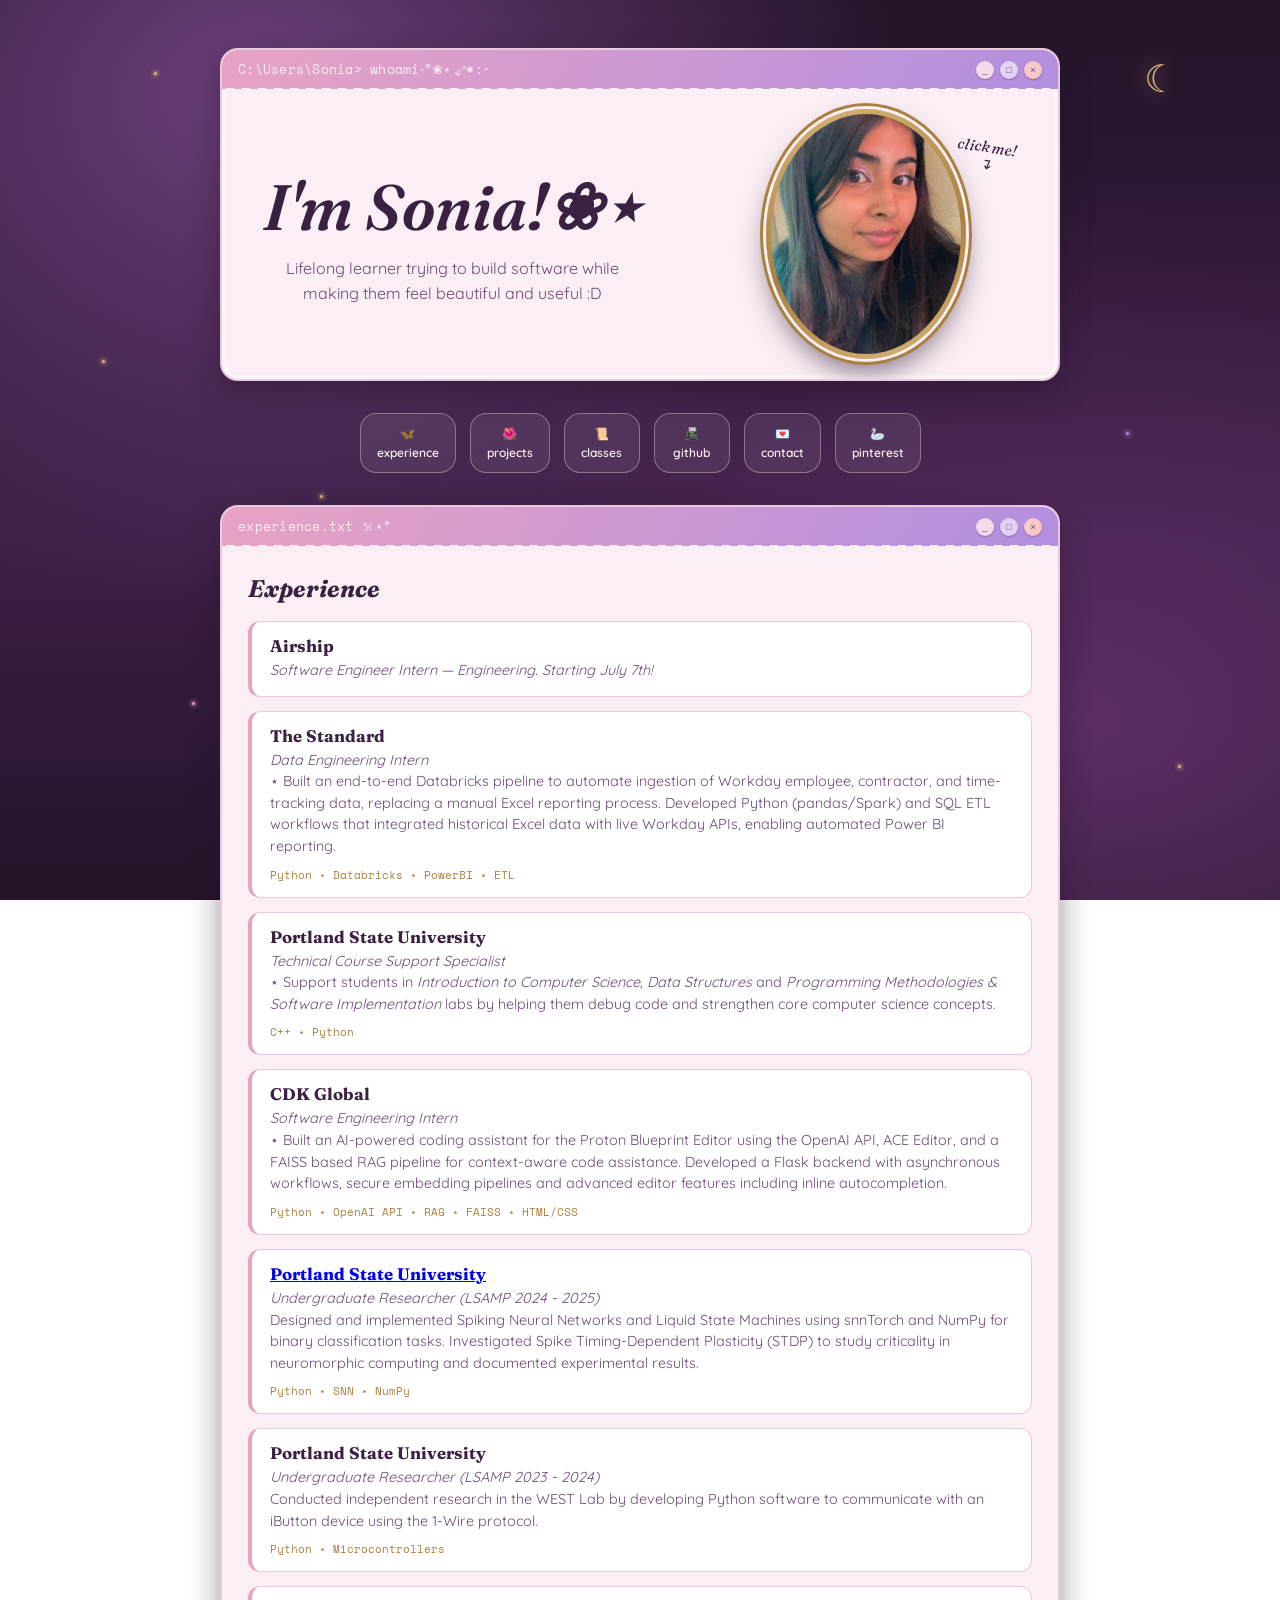
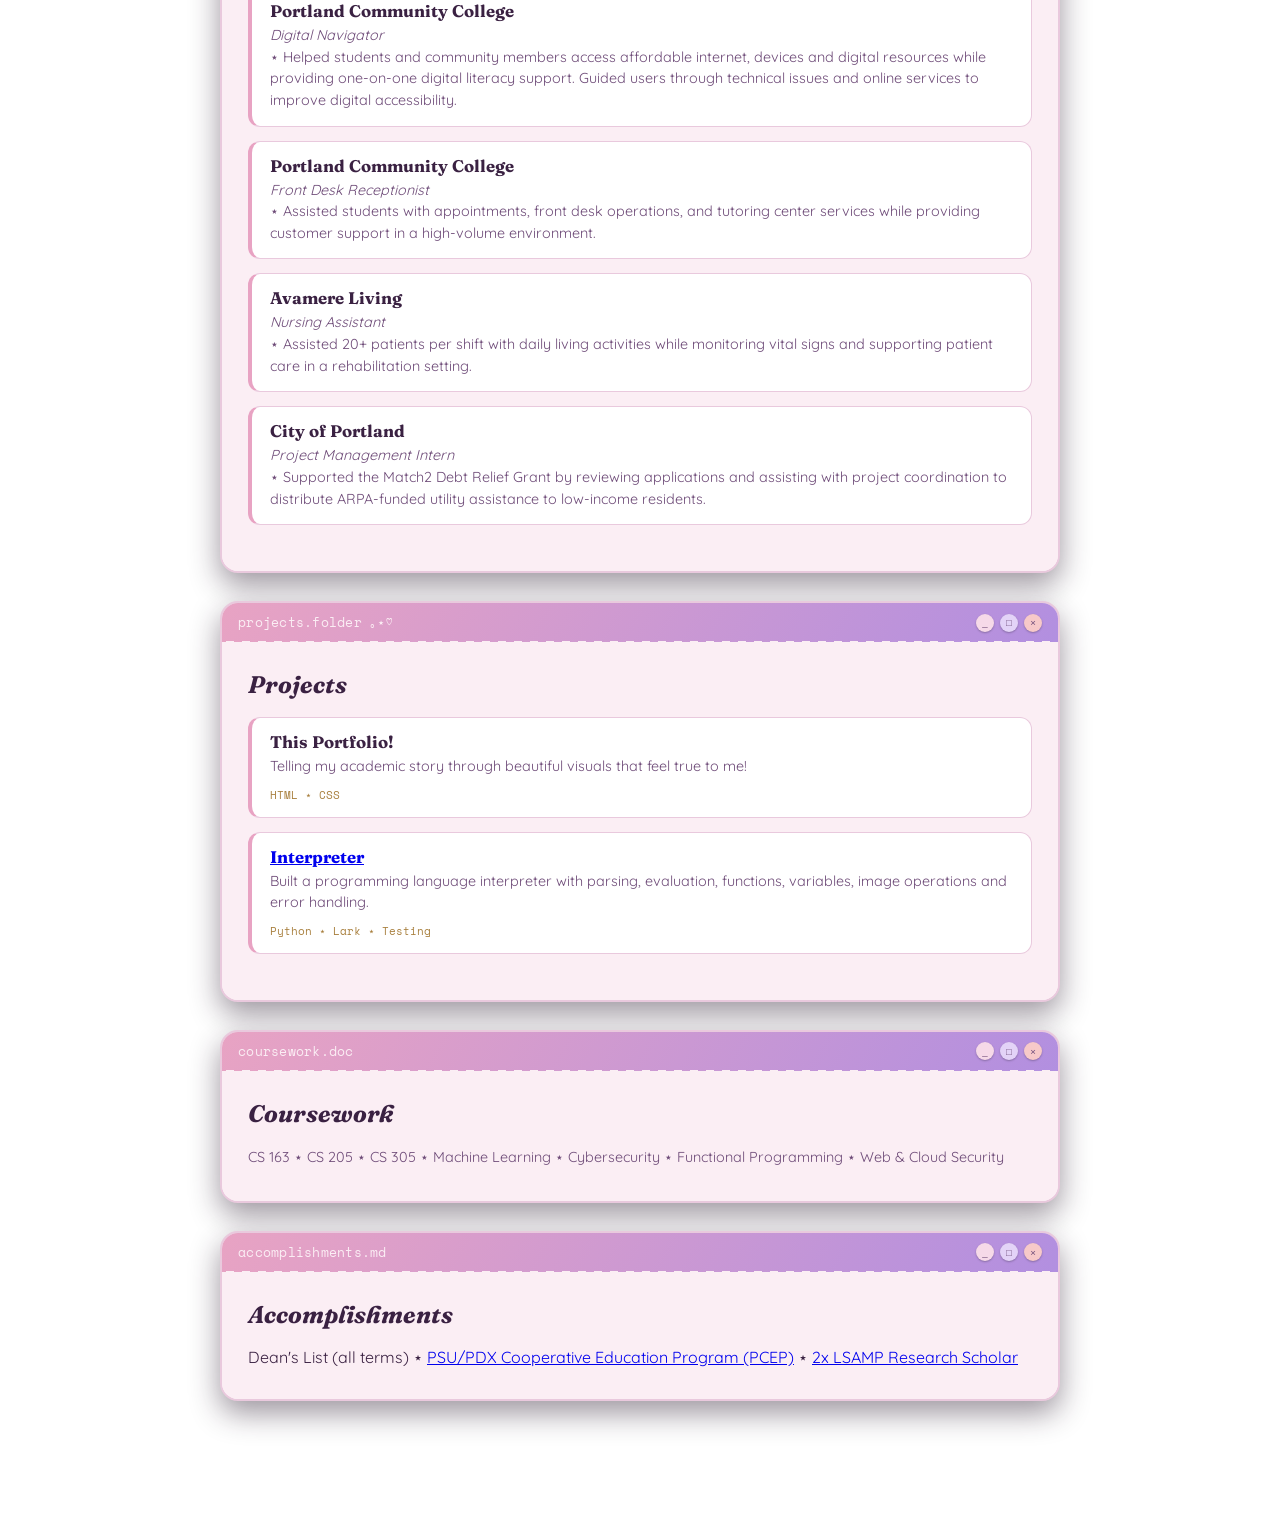
==== pages/index.html @ 4afd8ce4 "making mroe progress on port" ====
<!DOCTYPE html>
<html lang="en">
<head>
  <meta charset="UTF-8" />
  <title>Sonia Nath</title>
  <link rel="stylesheet" href="../style/style.css">
</head>

<body>
  <!-- ambient decoration: recolored twinkle field + moon -->
  <div class="sparkles">
    <span style="top:8%; left:12%;"></span>
    <span style="top:14%; left:78%;"></span>
    <span style="top:22%; left:35%;"></span>
    <span style="top:30%; left:60%;"></span>
    <span style="top:40%; left:8%;"></span>
    <span style="top:48%; left:88%;"></span>
    <span style="top:55%; left:25%;"></span>
    <span style="top:62%; left:70%;"></span>
    <span style="top:70%; left:45%;"></span>
    <span style="top:78%; left:15%;"></span>
    <span style="top:85%; left:92%;"></span>
    <span style="top:90%; left:55%;"></span>
  </div>
  <div class="moon">☾</div>

  <main class="desktop">
    <section class="window">
      <div class="title-bar">
        <p>C:\Users\Sonia&gt; whoami⋅°❀⋆.ೃ࿔*:･</p>
        <!---<span>✿ sonia.exe</span>--->
        <div class="controls">
          <button>_</button><button>□</button><button>×</button>
        </div>
      </div>

      <div class="hero-layout">

        <div class="hero-copy">
          <div class="hero-text">
              <!---<p class="path">C:\Users\Sonia&gt; whoami</p>--->

              <h1>I'm Sonia!❀⋆</h1>
         </div>

          <div class="about-me">
              <p class="subtitle">
                  Lifelong learner trying to build software while making
                  them feel beautiful and useful :D
              </p>
          </div>
        </div>

        <!-- photo-frame: drop your own image in ../images/ and update the src.
             once you have an ornate frame graphic, add it as:
             <img class="frame-overlay" src="../images/frame.png" alt="" />
             change the href below to whichever page you want the photo to open -->
        <div class="photo-wrap">
          <span class="click-hint">click me!<br>↴</span>

          <a href="./me.html" class="photo-link" aria-label="Learn more about Sonia">
            <div class="photo-frame">
              <img
                    class="hero-photo"
                    src="../images/cutephoto_yes.png"
                    alt="Sonia" />
            </div>
          </a>
        </div>
      </div>
    </section>

    <section class="icons">
      <a href="./experiences.html">🦋<span>experience</span></a>
      <a href="./projects.html">🌺<span>projects</span></a>
      <a href="./coursework.html">📜<span>classes</span></a>
      <a href="https://github.com/sonianath1/portfolio" target="_blank" rel="noopener noreferrer">📠<span>github</span></a>
      <a href="mailto:sonianath1@gmail.com">💌<span>contact</span></a>
      <a href="https://www.pinterest.com/sonianath1/" target="_blank" rel="noopener noreferrer">🦢<span>pinterest</span></a>
    </section>

    <section id="experience" class="window">
      <div class="title-bar">
        <span>experience.txt 𐙚⋆°</span>
        <div class="controls">
          <button>_</button><button>□</button><button>×</button>
        </div>
      </div>

      <div class="window-body">
        <h2>Experience</h2>
        
        <!---Airship experience-->
        <div class="card">
          <h3>Airship</h3>
          <p style="font-style: italic;">Software Engineer Intern — Engineering. Starting July 7th!</p>
        </div>

        <!---The Standard experience-->
        <div class="card">
          <h3>The Standard</h3>
          <p style="font-style: italic;">Data Engineering Intern</p>
          <p>⋆ Built an end-to-end Databricks pipeline to automate ingestion of Workday employee, contractor, and time-tracking data, 
            replacing a manual Excel reporting process. Developed Python (pandas/Spark) and SQL ETL workflows that integrated historical Excel 
            data with live Workday APIs, enabling automated Power BI reporting.</p>
            <span>Python ⋆ Databricks ⋆ PowerBI ⋆ ETL</span>
        </div>

        <!---TCSS experience-->
        <div class="card">
          <h3>Portland State University</h3>
          <p style="font-style: italic;">Technical Course Support Specialist</p>
          <p>⋆ Support students in <i>Introduction to Computer Science</i>, <i>Data Structures</i> and <i>
            Programming Methodologies & Software Implementation</i> labs by helping them debug code and strengthen 
            core computer science concepts.
          </p>
          <span>C++ ⋆ Python</span>
        </div>
        
        <!---CDK experience-->
       <div class="card">
          <h3>CDK Global</h3>
          <p style="font-style: italic;">Software Engineering Intern</p>
          <p>⋆ Built an AI-powered coding assistant for the Proton Blueprint Editor using the OpenAI API, 
            ACE Editor, and a FAISS based RAG pipeline for context-aware code assistance. 
            Developed a Flask backend with asynchronous workflows, secure embedding pipelines and 
            advanced editor features including inline autocompletion.
          </p>
          <span>Python ⋆ OpenAI API ⋆ RAG ⋆ FAISS ⋆ HTML/CSS</span>
        </div>


         <!---Portland State University — Undergraduate Researcher (LSAMP 2024–2025)-->
        <div class="card">
          <h3><a href="https://github.com/sonianath1/Sonia-Nath_teuscherLab" target="_blank" rel="noopener noreferrer"> Portland State University</a></h3>
          <p style="font-style: italic;">Undergraduate Researcher (LSAMP 2024 - 2025)</p>
          <p>
            Designed and implemented Spiking Neural Networks and Liquid State Machines using 
            snnTorch and NumPy for binary classification tasks. Investigated Spike Timing-Dependent 
            Plasticity (STDP) to study criticality in neuromorphic computing and documented experimental results.
          </p>
          <span>Python ⋆ SNN ⋆ NumPy</span>
        </div>

        <!---Portland State University — Undergraduate Researcher (2023–2024)-->
        <div class="card">
          <h3>Portland State University</h3>
          <p style="font-style: italic;">Undergraduate Researcher (LSAMP 2023 - 2024)</p>
          <p>
            Conducted independent research in the WEST Lab by developing Python software to communicate 
            with an iButton device using the 1-Wire protocol.
          </p>
          <span>Python ⋆ Microcontrollers</span>
        </div>


        <!---Portland Community College — Digital Navigator-->
        <div class="card">
          <h3>Portland Community College</h3>
          <p style="font-style: italic;">Digital Navigator</p>
          <p>⋆ Helped students and community members access affordable internet, devices and digital 
            resources while providing one-on-one digital literacy support. Guided users through technical issues 
            and online services to improve digital accessibility.
          </p>
        </div>

        <!---Portland Community College — Front Desk Receptionist-->
        <div class="card">
          <h3>Portland Community College</h3>
          <p style="font-style: italic;">Front Desk Receptionist</p>
          <p>⋆ Assisted students with appointments, front desk operations, and tutoring center services 
            while providing customer support in a high-volume environment.
          </p>
        </div>

        <!---Avamere Living — Nursing Assistant--->
         <div class="card">
          <h3>Avamere Living</h3>
          <p style="font-style: italic;">Nursing Assistant</p>
          <p>⋆ Assisted 20+ patients per shift with daily living activities while monitoring vital 
            signs and supporting patient care in a rehabilitation setting.
          </p>
        </div>

        <!---City of Portland — Project Management Intern---->
         <div class="card">
          <h3>City of Portland</h3>
          <p style="font-style: italic;">Project Management Intern</p>
          <p>⋆ Supported the Match2 Debt Relief Grant by reviewing applications and assisting with 
            project coordination to distribute ARPA-funded utility assistance to low-income residents.
          </p>
        </div>

      </div>
    </section>



    <section id="projects" class="window">
      <div class="title-bar">
        <span>projects.folder ｡⋆♡</span>
        <div class="controls">
          <button>_</button><button>□</button><button>×</button>
        </div>
      </div>

      <div class="window-body">
        <h2>Projects</h2>

        <!---Portfolio-->
        <div class="card">
          <h3>This Portfolio!</h3>
          <p>
            Telling my academic story through beautiful visuals that feel true to me!
          </p>
          <span>HTML ⋆ CSS</span>
        </div>

      <!---Interperter project for CS358-->
        <div class="card">
          <h3><a href="https://github.com/sonianath1/CS358" target="_blank" rel="noopener noreferrer">Interpreter</a></h3>
          <p>
            Built a programming language interpreter with parsing, evaluation,
            functions, variables, image operations and error handling.
          </p>
          <span>Python ⋆ Lark ⋆ Testing</span>
        </div>

      </div>
    </section>


    <section id="coursework" class="window">
      <div class="title-bar">
        <span>coursework.doc</span>
        <div class="controls">
          <button>_</button><button>□</button><button>×</button>
        </div>
      </div>

      <div class="window-body">
        <h2>Coursework</h2>
        <p>
          CS 163 ⋆ CS 205 ⋆ CS 305 ⋆ Machine Learning ⋆ Cybersecurity ⋆
          Functional Programming ⋆ Web & Cloud Security
        </p>
      </div>
    </section>

    <section id="accomplishments" class="window">
      <div class="title-bar">
        <span>accomplishments.md</span>
        <div class="controls">
          <button>_</button><button>□</button><button>×</button>
        </div>
      </div>

      <div class="window-body">
        <h2>Accomplishments</h2>
        <p>
          Dean's List (all terms) ⋆ <a href="https://www.pdx.edu/engineering/pcep" target="_blank" rel="noopener noreferrer ">PSU/PDX Cooperative Education Program (PCEP)</a> 
          ⋆ <a href="https://www.pdx.edu/lsamp/" target="_blank" rel="noopener noreferrer ">2x LSAMP Research Scholar</a>
        </p>
      </div>
    </section>


  </main>

</body>
</html>
---- style/style.css ----
/* ============================================
   whimsigoth desktop — token system
   ============================================ */
@import url('https://fonts.googleapis.com/css2?family=Fraunces:ital,opsz,wght@0,9..144,400;0,9..144,600;1,9..144,500&family=Quicksand:wght@400;500;600;700&family=Space+Mono:wght@400;700&display=swap');

:root {
  /* color */
  --bg-deep:     #241329;   /* aubergine night */
  --bg-mid:      #3d1f47;   /* plum */
  --bg-glow:     #6b3f7a;   /* lit plum haze */
  --panel:       #fbeef4;   /* antique blush paper */
  --panel-edge:  #e9c9dd;   /* dusty pink border */
  --ink:         #3a2142;   /* deep plum ink */
  --ink-soft:    #6e4b78;   /* muted plum text */
  --rose:        #e8a3c3;   /* dusty rose */
  --lilac:       #b28fe0;   /* lilac purple */
  --gold:        #d8b779;   /* antique gold */
  --gold-deep:   #a9803f;
  --cream:       #fbeef4;

  /* type */
  --display: 'Fraunces', serif;
  --body: 'Quicksand', sans-serif;
  --mono: 'Space Mono', monospace;
}

* {
  margin: 0;
  padding: 0;
  box-sizing: border-box;
}

body {
  min-height: 100vh;
  font-family: var(--body);
  color: var(--ink);
  background:
    radial-gradient(ellipse at 20% 10%, var(--bg-glow) 0%, transparent 45%),
    radial-gradient(ellipse at 85% 80%, #5a2e63 0%, transparent 50%),
    linear-gradient(to bottom, var(--bg-deep), var(--bg-mid) 60%, var(--bg-deep));
  background-attachment: fixed;
  overflow-x: hidden;
  position: relative;
}

/* ============================================
   ambient sparkle field (recolored + softened)
   ============================================ */
.sparkles {
  pointer-events: none;
  position: fixed;
  inset: 0;
  z-index: 0;
}

.sparkles span {
  position: absolute;
  width: 3px;
  height: 3px;
  border-radius: 50%;
  background: var(--rose);
  box-shadow: 0 0 4px 1px rgba(232, 163, 195, 0.8);
  animation: twinkle 4s ease-in-out infinite;
}

.sparkles span:nth-child(odd) {
  background: var(--gold);
  box-shadow: 0 0 4px 1px rgba(216, 183, 121, 0.8);
  animation-duration: 5.5s;
}

.sparkles span:nth-child(3n) { background: var(--lilac); box-shadow: 0 0 5px 1px rgba(178,143,224,.8); }

@keyframes twinkle {
  0%, 100% { opacity: .25; transform: scale(0.8); }
  50%      { opacity: 1;   transform: scale(1.3); }
}

.moon {
  position: fixed;
  top: 6%;
  right: 8%;
  font-size: 2.4rem;
  color: var(--gold);
  text-shadow: 0 0 18px rgba(216,183,121,0.7);
  z-index: 0;
  animation: float 6s ease-in-out infinite;
}

@keyframes float {
  0%, 100% { transform: translateY(0); }
  50%      { transform: translateY(-10px); }
}

/* ============================================
   layout shell
   ============================================ */
.desktop {
  position: relative;
  z-index: 1;
  max-width: 880px;
  margin: 0 auto;
  padding: 48px 20px 120px;
  display: flex;
  flex-direction: column;
  gap: 28px;
}

/* ============================================
   window chrome — cute scalloped title bars
   ============================================ */
.window,
.window-body {
  background: var(--panel);
  border-radius: 18px;
  border: 2px solid var(--panel-edge);
  box-shadow: 0 12px 30px rgba(36, 19, 41, 0.45), inset 0 0 0 4px rgba(255,255,255,0.5);
  overflow: hidden;
}

.title-bar {
  display: flex;
  align-items: center;
  justify-content: space-between;
  padding: 10px 16px;
  background: linear-gradient(120deg, var(--rose), var(--lilac));
  font-family: var(--mono);
  font-size: 0.8rem;
  color: var(--cream);
  letter-spacing: 0.02em;
  position: relative;
}

/* scalloped hem along the bottom of every title bar */
.title-bar::after {
  content: "";
  position: absolute;
  left: 0; right: 0; bottom: -7px;
  height: 8px;
  background-image: radial-gradient(circle at 50% 0, var(--panel) 0 4px, transparent 4.5px);
  background-size: 16px 8px;
  background-repeat: repeat-x;
}

.title-bar .controls {
  display: flex;
  gap: 6px;
}

.title-bar button {
  width: 18px;
  height: 18px;
  border-radius: 50%;
  border: none;
  font-size: 0.6rem;
  line-height: 1;
  cursor: pointer;
  background: var(--cream);
  color: var(--ink-soft);
  box-shadow: 0 1px 2px rgba(0,0,0,0.25);
}

.title-bar button:nth-child(1) { background: #f6d9e8; }
.title-bar button:nth-child(2) { background: #e3d3f7; }
.title-bar button:nth-child(3) { background: #f7c9c9; }

.window-body {
  padding: 28px 26px 32px;
}

.window .window-body {
  border: none;
  border-radius: 0;
  box-shadow: none;
}

/* ============================================
   hero
   ============================================ */
.hero-layout {
  display: grid;
  grid-template-columns: 1.1fr 0.9fr;
  column-gap: 32px;
  align-items: center;
  padding: 20px;
}

.hero-copy {
  display: flex;
  flex-direction: column;
  align-items: center;
  text-align: center;
}

.path {
  font-family: var(--mono);
  font-size: 0.8rem;
  color: var(--ink-soft);
  margin-bottom: 6px;
}

.hero-text h1 {
  font-family: var(--display);
  font-size: 4rem;
  margin: 4px 0 0;
  font-weight: 600;
  color: var(--ink);
  font-style: italic;
}

.about-me .subtitle {
  margin-top: 10px;
  font-size: 1rem;
  line-height: 1.55;
  color: var(--ink-soft);
  max-width: 34ch;
}

/* ---- photo: wrap holds the click hint + the clickable frame ---- */
.photo-wrap {
  position: relative;
  justify-self: center;
}

.click-hint {
  position: absolute;
  top: 30px;
  right: -50px;
  font-family: var(--display);
  font-style: italic;
  font-size: 0.95rem;
  color: var(--bg-mid);
  text-align: center;
  line-height: 1.1;
  transform: rotate(8deg);
  animation: bob 2.2s ease-in-out infinite;
  pointer-events: none;
}

@keyframes bob {
  0%, 100% { transform: rotate(10deg) translateY(0); }
  50%      { transform: rotate(8deg) translateY(4px); }
}

.photo-link {
  display: block;
  text-decoration: none;
  transition: transform 0.2s ease;
}

.photo-link:hover {
  transform: scale(1.04) rotate(-1deg);
}

.photo-link:hover .photo-frame {
  box-shadow:
    0 0 0 3px var(--panel),
    0 0 0 6px var(--gold),
    0 16px 30px rgba(36,19,41,0.55);
}

.photo-frame {
  position: relative;
  width: 200px;
  height: auto;
  aspect-ratio: 4 / 5;
  border-radius: 50%;
  padding: 5px;
  background: linear-gradient(160deg, var(--gold), var(--gold-deep) 55%, var(--gold));
  box-shadow:
    0 0 0 3px var(--panel),
    0 0 0 6px var(--gold-deep),
    0 14px 26px rgba(36,19,41,0.5);
}

.hero-photo {
  width: 100%;
  height: 100%;
  object-fit: cover;
  border-radius: 50%;
  display: block;
  background: var(--panel-edge); 
}

.frame-overlay {
  position: absolute;
  inset: -18px;
  width: calc(100% + 36px);
  height: calc(100% + 36px);
  object-fit: contain;
  pointer-events: none;
}

/* ============================================
   icon row — charm bracelet nav
   ============================================ */
.icons {
  display: flex;
  justify-content: center;
  flex-wrap: wrap;
  gap: 14px;
  background: transparent;
  padding: 4px 0;
}

.icons a {
  display: flex;
  flex-direction: column;
  align-items: center;
  gap: 4px;
  text-decoration: none;
  font-family: var(--body);
  font-size: 0.75rem;
  font-weight: 600;
  color: var(--cream);
  background: rgba(251, 238, 244, 0.08);
  border: 1px solid rgba(251, 238, 244, 0.35);
  padding: 12px 16px;
  border-radius: 16px;
  min-width: 76px;
  transition: transform 0.2s ease, background 0.2s ease;
}

.icons a span { color: inherit; }

.icons a:hover {
  transform: translateY(-4px);
  background: linear-gradient(120deg, var(--rose), var(--lilac));
  color: var(--ink);
}

/* ============================================
   content windows
   ============================================ */
.window h2 {
  font-family: var(--display);
  font-style: italic;
  font-size: 1.5rem;
  color: var(--ink);
  margin-bottom: 18px;
}

.card {
  background: #fff;
  border: 1px solid var(--panel-edge);
  border-left: 4px solid var(--rose);
  border-radius: 12px;
  padding: 14px 18px;
  margin-bottom: 14px;
  transition: transform 0.15s ease, box-shadow 0.15s ease;
}

.card:hover {
  transform: translateX(4px);
  box-shadow: 0 6px 16px rgba(178, 143, 224, 0.25);
}

.card h3 {
  font-family: var(--display);
  font-size: 1.05rem;
  color: var(--ink);
  margin-bottom: 4px;
}

.card p {
  font-size: 0.9rem;
  color: var(--ink-soft);
  line-height: 1.5;
}

.card span {
  display: inline-block;
  margin-top: 8px;
  font-family: var(--mono);
  font-size: 0.7rem;
  color: var(--gold-deep);
}

#coursework p {
  font-size: 0.9rem;
  color: var(--ink-soft);
  line-height: 1.6;
}


/* ============================================
   responsive
   ============================================ */
@media (max-width: 640px) {
  .hero-layout {
    grid-template-columns: 1fr;
    text-align: center;
    row-gap: 16px;
  }
  .photo-wrap { margin: 0 auto; }
  .click-hint {
    top: -30px;
    right: 10px;
  }
  .about-me .subtitle {
    margin: 6px auto 0;
  }
  .hero-text h1 { font-size: 2.1rem; }
}
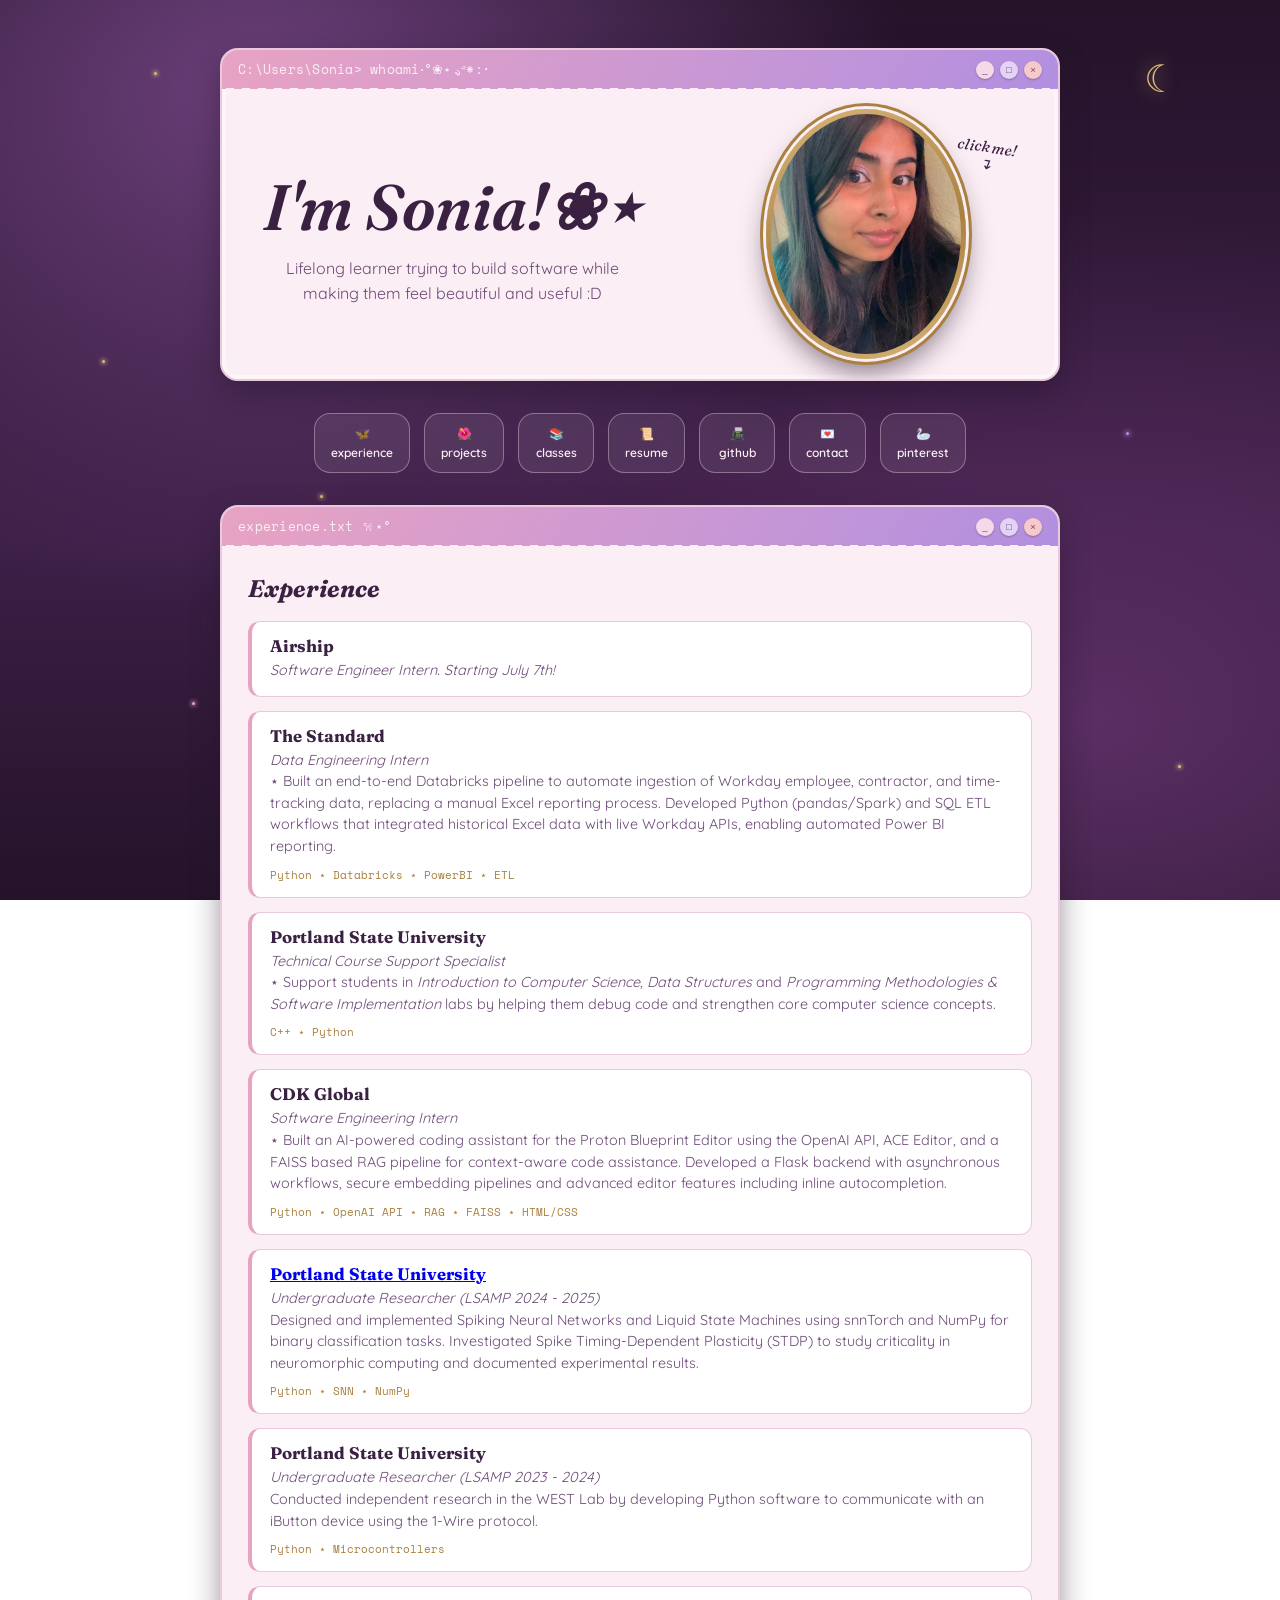
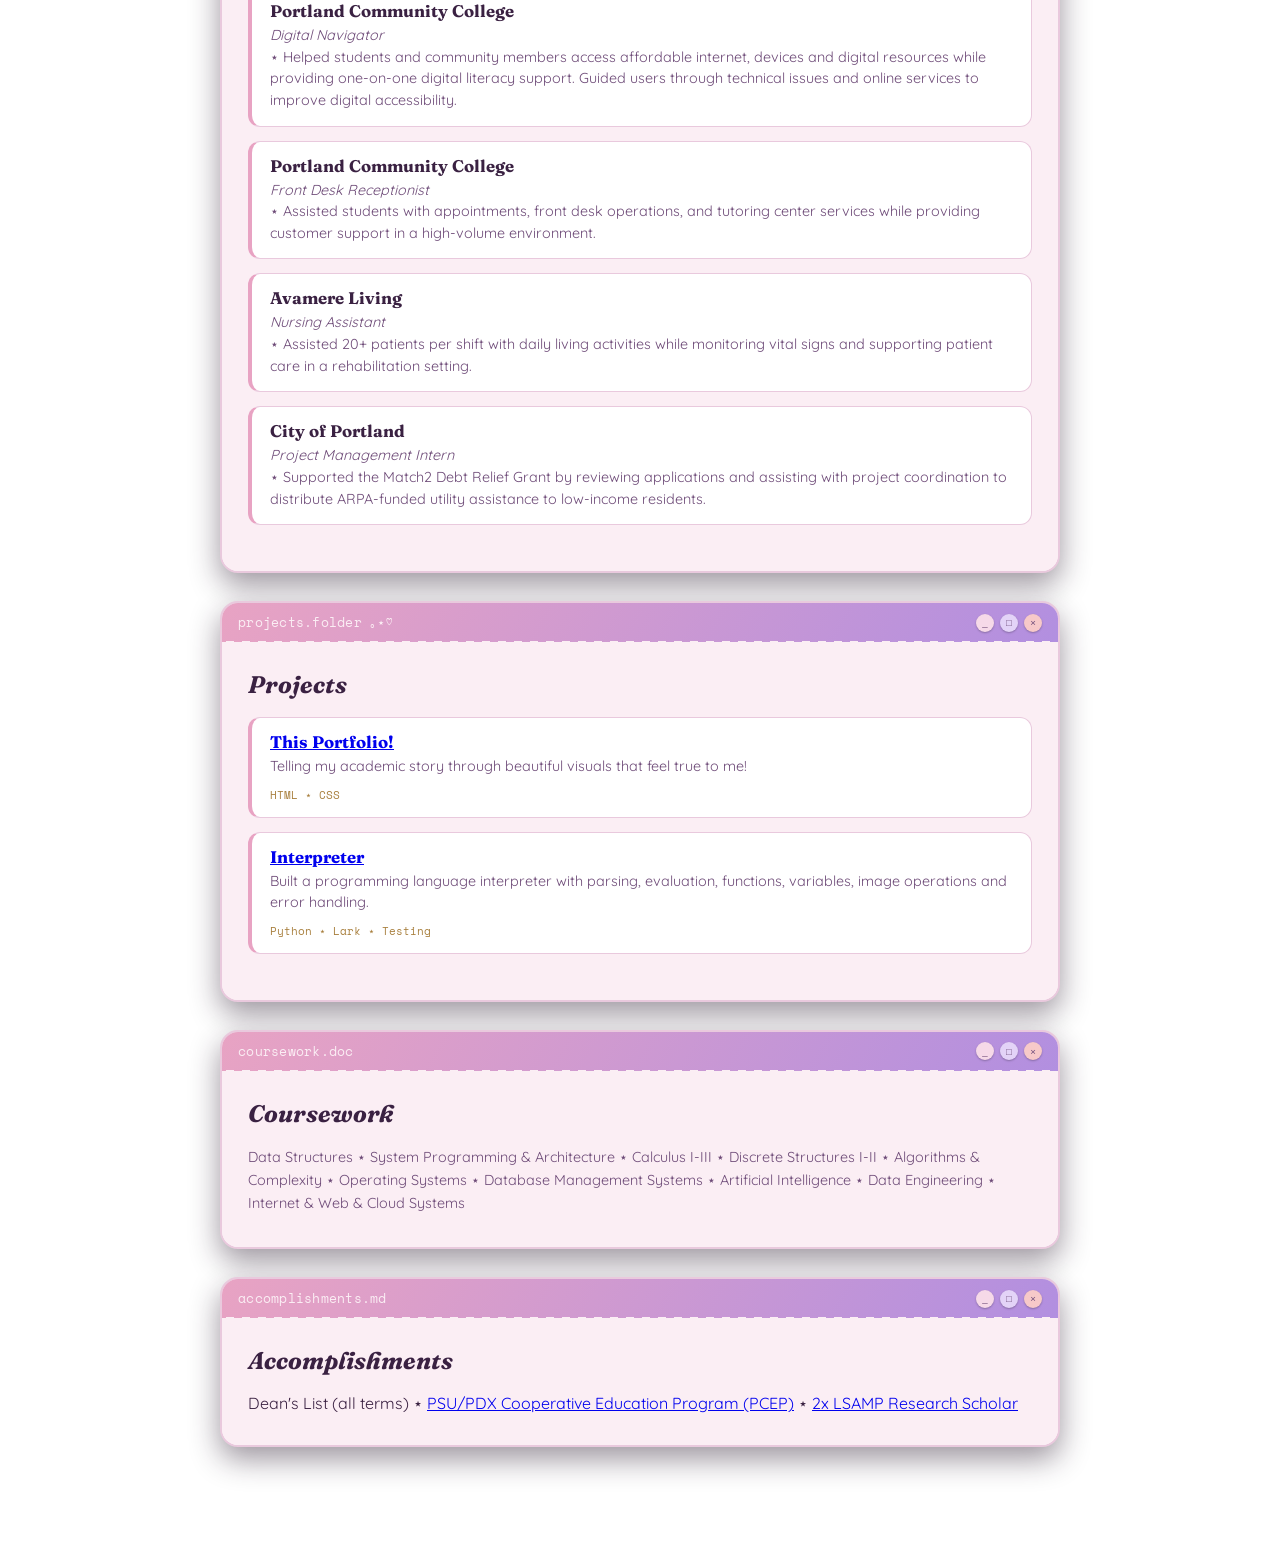
==== commit 8107364c: "adding resume, changing up some little things" ====
--- a/pages/index.html
+++ b/pages/index.html
@@ -71,10 +71,11 @@
     </section>
 
     <section class="icons">
-      <a href="./experiences.html">🦋<span>experience</span></a>
-      <a href="./projects.html">🌺<span>projects</span></a>
-      <a href="./coursework.html">📜<span>classes</span></a>
-      <a href="https://github.com/sonianath1/portfolio" target="_blank" rel="noopener noreferrer">📠<span>github</span></a>
+      <a href="#experiences">🦋<span>experience</span></a>
+      <a href="#projects">🌺<span>projects</span></a>
+      <a href="#coursework">📚<span>classes</span></a>
+      <a href="../images/resume.pdf" target="_blank" rel="noopener noreferrer">📜<span>resume</span></a>
+      <a href="https://github.com/sonianath1/cute_portfolio/tree/main" target="_blank" rel="noopener noreferrer">📠<span>github</span></a>
       <a href="mailto:sonianath1@gmail.com">💌<span>contact</span></a>
       <a href="https://www.pinterest.com/sonianath1/" target="_blank" rel="noopener noreferrer">🦢<span>pinterest</span></a>
     </section>
@@ -93,7 +94,7 @@
         <!---Airship experience-->
         <div class="card">
           <h3>Airship</h3>
-          <p style="font-style: italic;">Software Engineer Intern — Engineering. Starting July 7th!</p>
+          <p style="font-style: italic;">Software Engineer Intern. Starting July 7th!</p>
         </div>
 
         <!---The Standard experience-->
@@ -209,7 +210,7 @@
 
         <!---Portfolio-->
         <div class="card">
-          <h3>This Portfolio!</h3>
+          <h3><a href="https://github.com/sonianath1/cute_portfolio/tree/main" target="_blank" rel="noopener noreferrer">This Portfolio!</a></h3>
           <p>
             Telling my academic story through beautiful visuals that feel true to me!
           </p>
@@ -241,8 +242,9 @@
       <div class="window-body">
         <h2>Coursework</h2>
         <p>
-          CS 163 ⋆ CS 205 ⋆ CS 305 ⋆ Machine Learning ⋆ Cybersecurity ⋆
-          Functional Programming ⋆ Web & Cloud Security
+          Data Structures ⋆ System Programming & Architecture ⋆ Calculus I-III ⋆ Discrete Structures I-II ⋆ 
+          Algorithms & Complexity ⋆ Operating Systems ⋆ Database Management Systems ⋆ Artificial Intelligence ⋆ Data Engineering ⋆ 
+          Internet & Web & Cloud Systems
         </p>
       </div>
     </section>
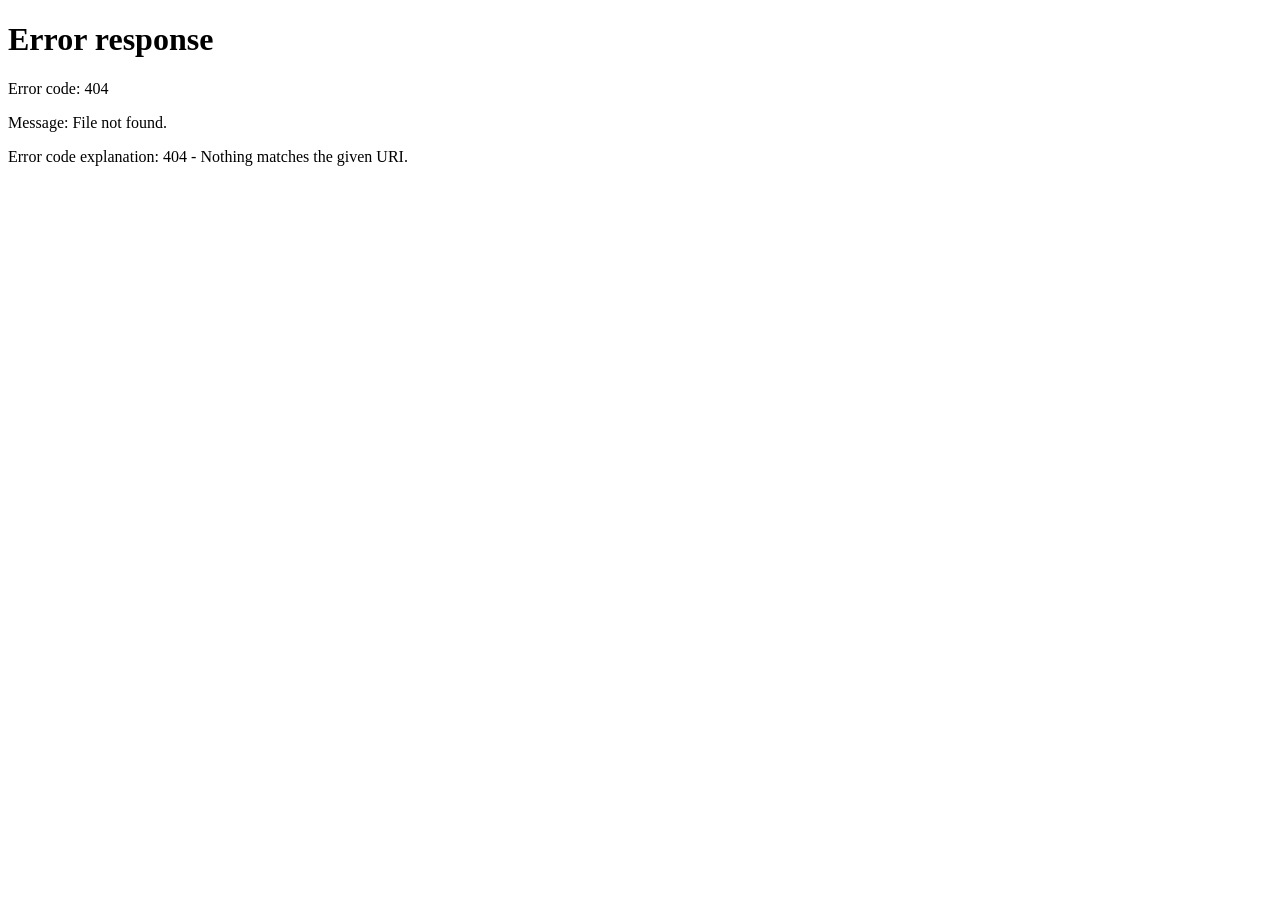
==== commit 2a2c9b09: "adding to help with deploying:" ====
--- a/pages/index.html
+++ b/pages/index.html
@@ -4,6 +4,7 @@
   <meta charset="UTF-8" />
   <title>Sonia Nath</title>
   <link rel="stylesheet" href="../style/style.css">
+  <meta http-equiv="refresh" content="0; url=./pages/index.html">
 </head>
 
 <body>
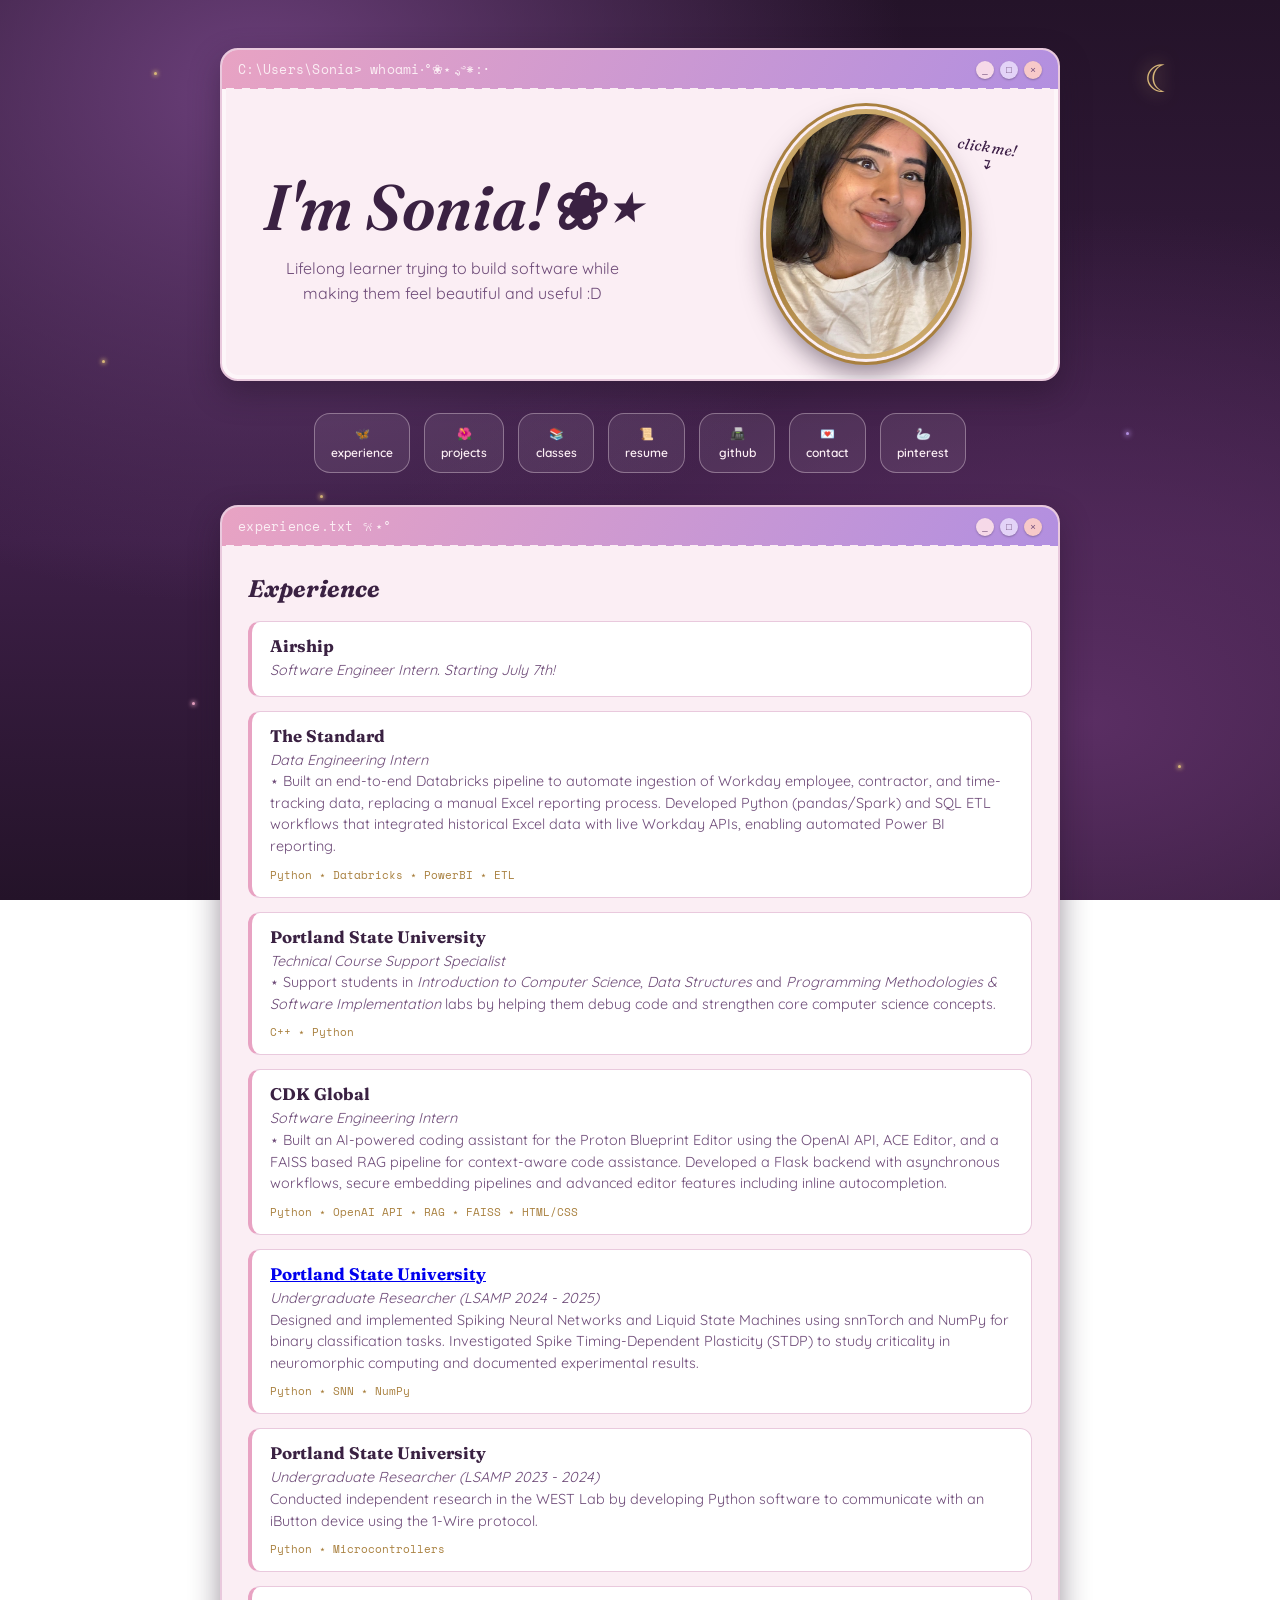
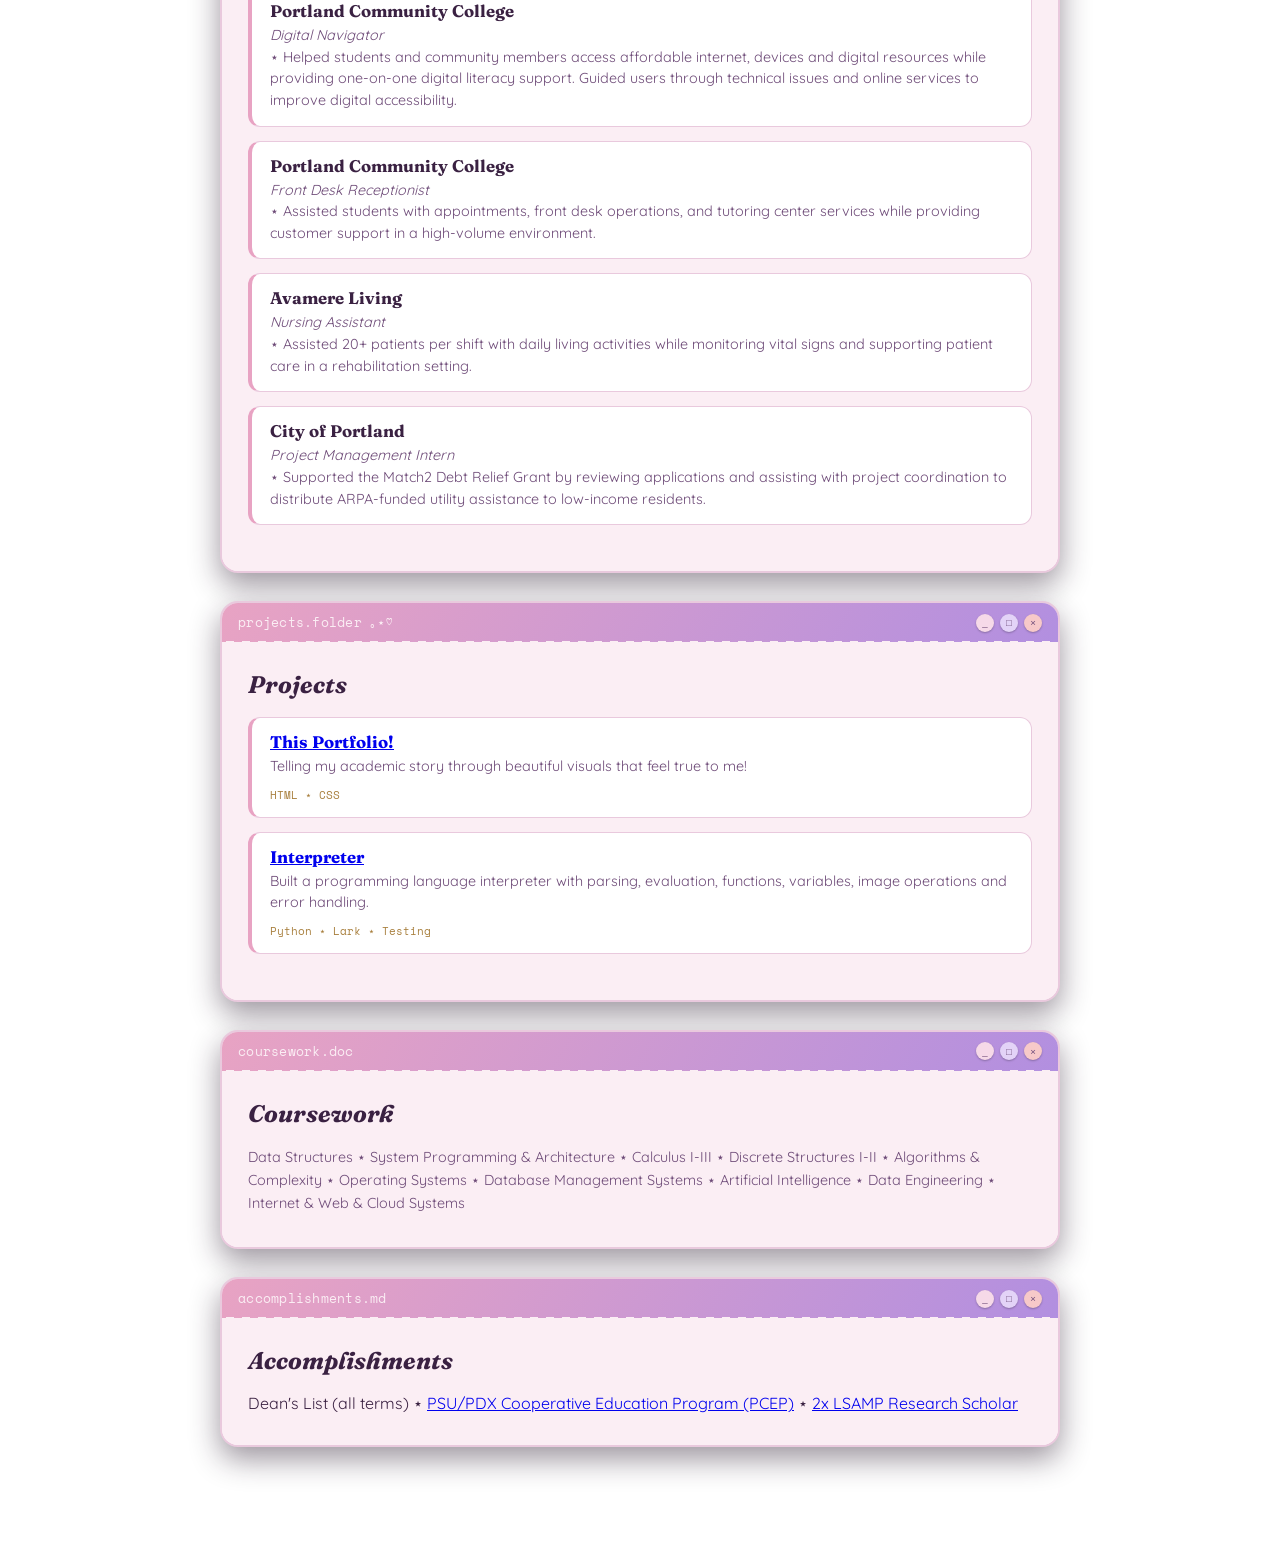
==== commit 1d4add73: "final changes" ====
--- a/pages/index.html
+++ b/pages/index.html
@@ -4,7 +4,7 @@
   <meta charset="UTF-8" />
   <title>Sonia Nath</title>
   <link rel="stylesheet" href="../style/style.css">
-  <meta http-equiv="refresh" content="0; url=./pages/index.html">
+  <!---<meta http-equiv="refresh" content="0; url=./pages/index.html">--->
 </head>
 
 <body>
@@ -52,10 +52,6 @@
           </div>
         </div>
 
-        <!-- photo-frame: drop your own image in ../images/ and update the src.
-             once you have an ornate frame graphic, add it as:
-             <img class="frame-overlay" src="../images/frame.png" alt="" />
-             change the href below to whichever page you want the photo to open -->
         <div class="photo-wrap">
           <span class="click-hint">click me!<br>↴</span>
 
@@ -63,7 +59,7 @@
             <div class="photo-frame">
               <img
                     class="hero-photo"
-                    src="../images/cutephoto_yes.png"
+                    src="../images/cute-white-top.png"
                     alt="Sonia" />
             </div>
           </a>
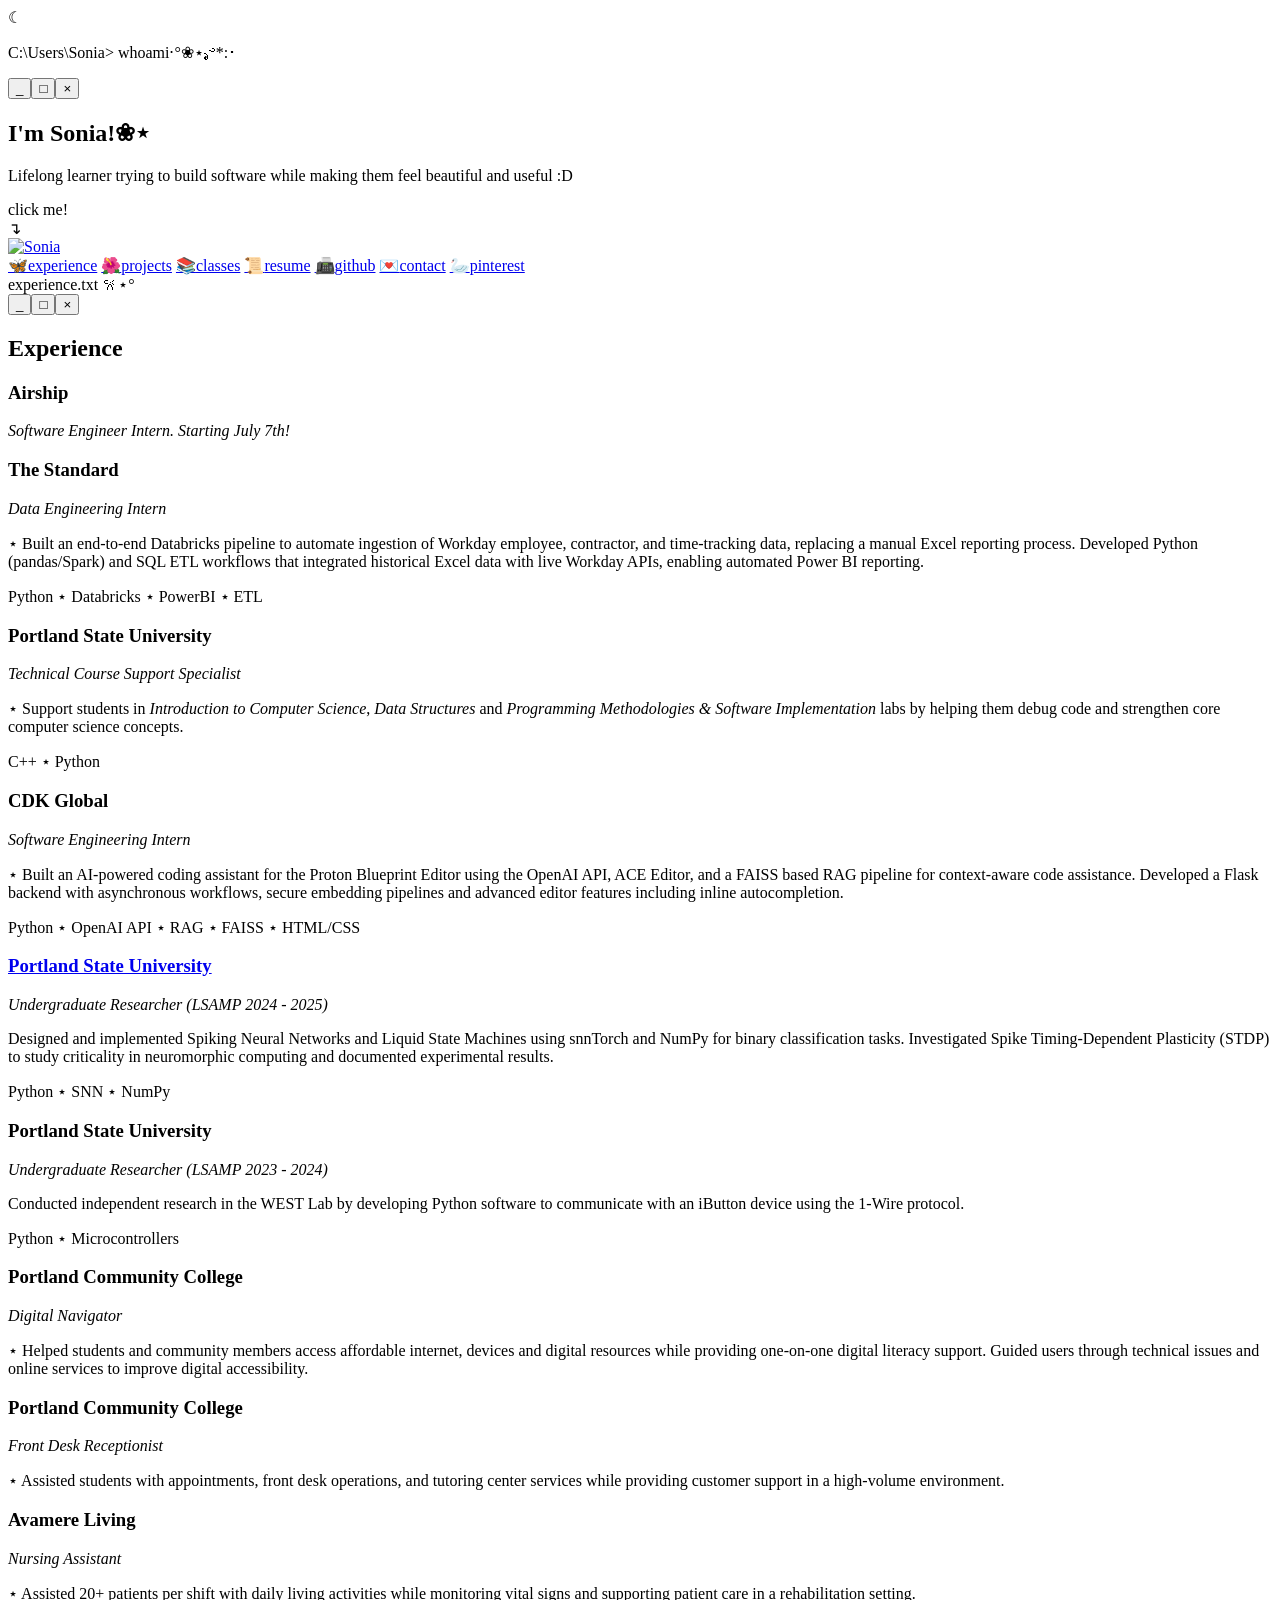
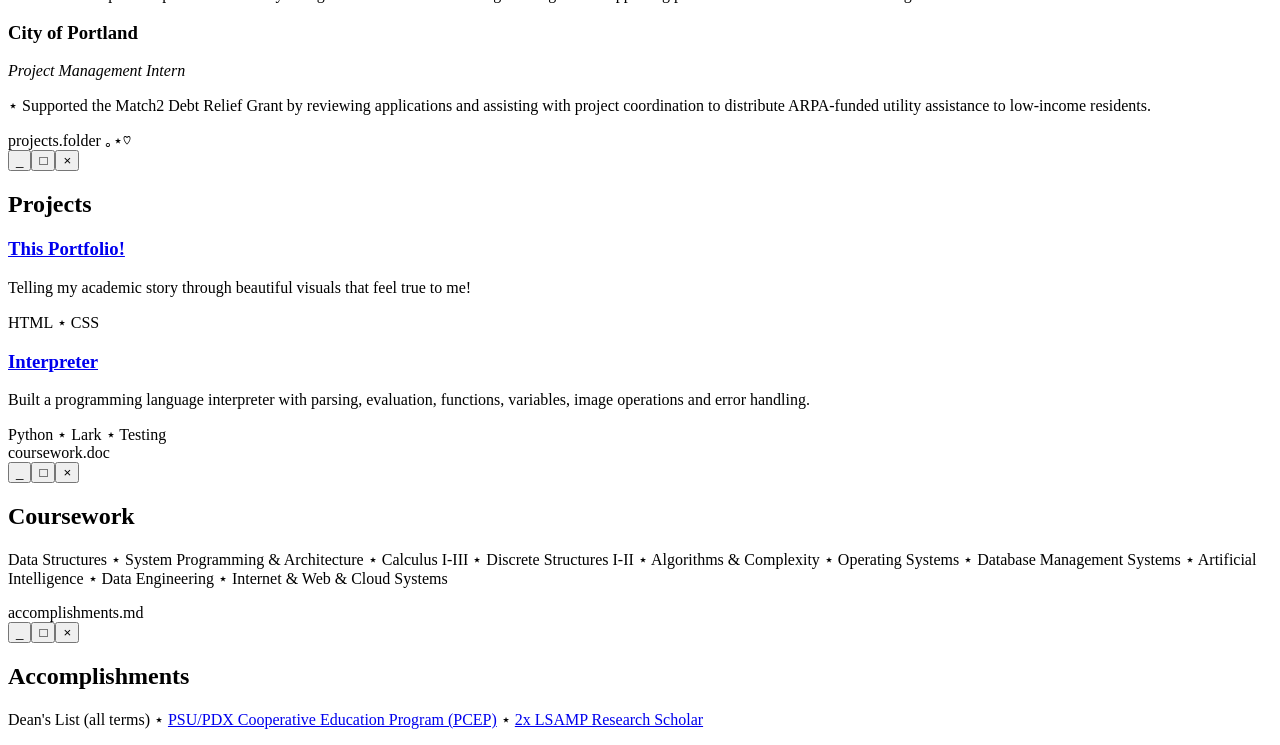
==== commit 34be8eea: "trying to fix css link to html" ====
--- a/pages/index.html
+++ b/pages/index.html
@@ -3,7 +3,7 @@
 <head>
   <meta charset="UTF-8" />
   <title>Sonia Nath</title>
-  <link rel="stylesheet" href="../style/style.css">
+  <link rel="stylesheet" href="style/style.css">
   <!---<meta http-equiv="refresh" content="0; url=./pages/index.html">--->
 </head>
 
@@ -59,7 +59,7 @@
             <div class="photo-frame">
               <img
                     class="hero-photo"
-                    src="../images/cute-white-top.png"
+                    src="./images/cute-white-top.png"
                     alt="Sonia" />
             </div>
           </a>
@@ -71,7 +71,7 @@
       <a href="#experiences">🦋<span>experience</span></a>
       <a href="#projects">🌺<span>projects</span></a>
       <a href="#coursework">📚<span>classes</span></a>
-      <a href="../images/resume.pdf" target="_blank" rel="noopener noreferrer">📜<span>resume</span></a>
+      <a href="./images/resume.pdf" target="_blank" rel="noopener noreferrer">📜<span>resume</span></a>
       <a href="https://github.com/sonianath1/cute_portfolio/tree/main" target="_blank" rel="noopener noreferrer">📠<span>github</span></a>
       <a href="mailto:sonianath1@gmail.com">💌<span>contact</span></a>
       <a href="https://www.pinterest.com/sonianath1/" target="_blank" rel="noopener noreferrer">🦢<span>pinterest</span></a>
@@ -265,6 +265,5 @@
 
 
   </main>
-
 </body>
 </html>
